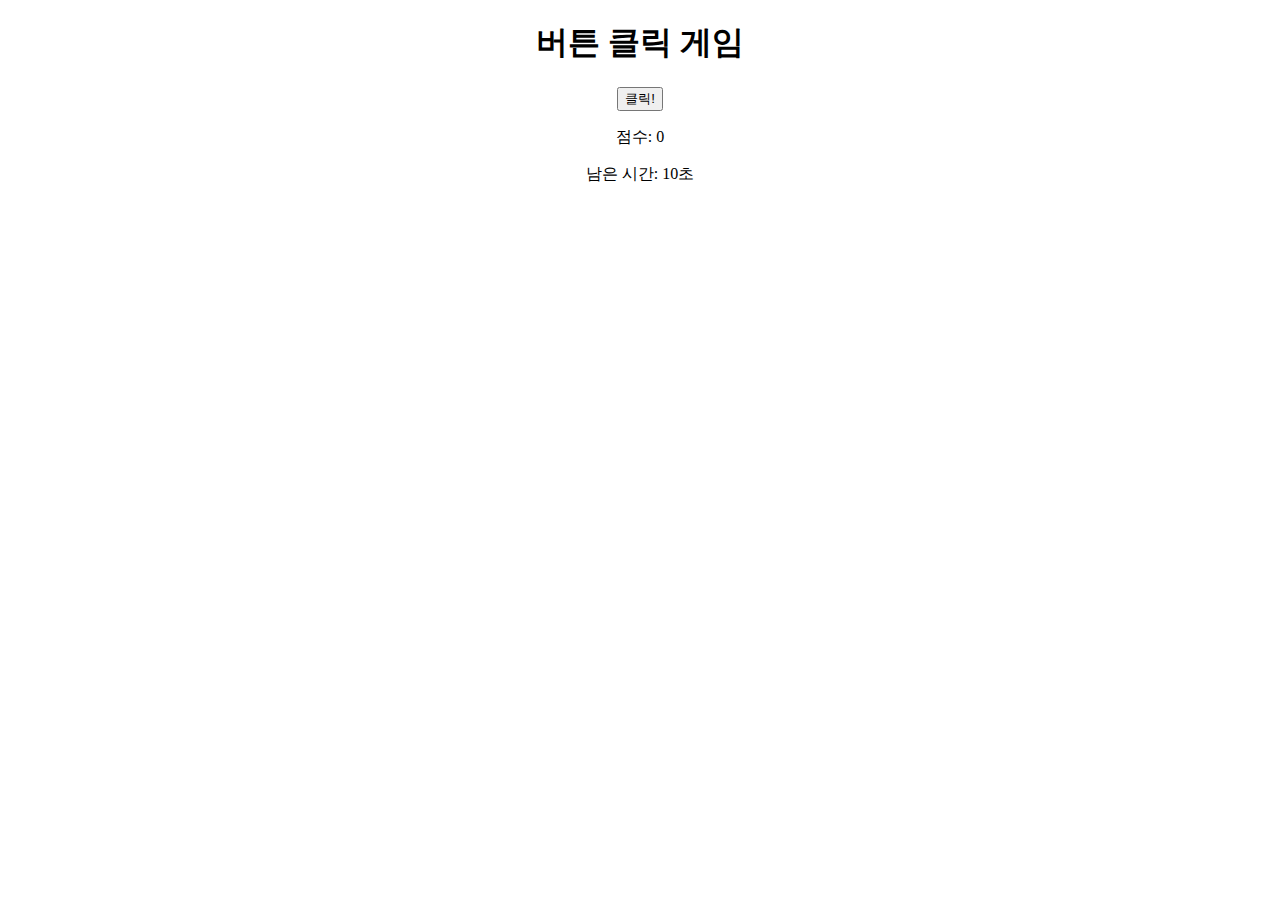
==== button_click/button.html @ 6b75e72b "feat: 버튼 클릭 게임" ====
<!DOCTYPE html>
<html>
<head>
  <title>버튼 클릭 게임</title>
  <link rel="stylesheet" href="button.css">
</head>
<body>
  <div id="game">
    <h1>버튼 클릭 게임</h1>
    <button id="btn">클릭!</button>
    <p id="score">점수: 0</p>
    <p id="timer">남은 시간: 10초</p>
  </div>
  <script src="button.js"></script>
</body>
</html>
---- button_click/button.css ----
#game {
    text-align: center;
  }
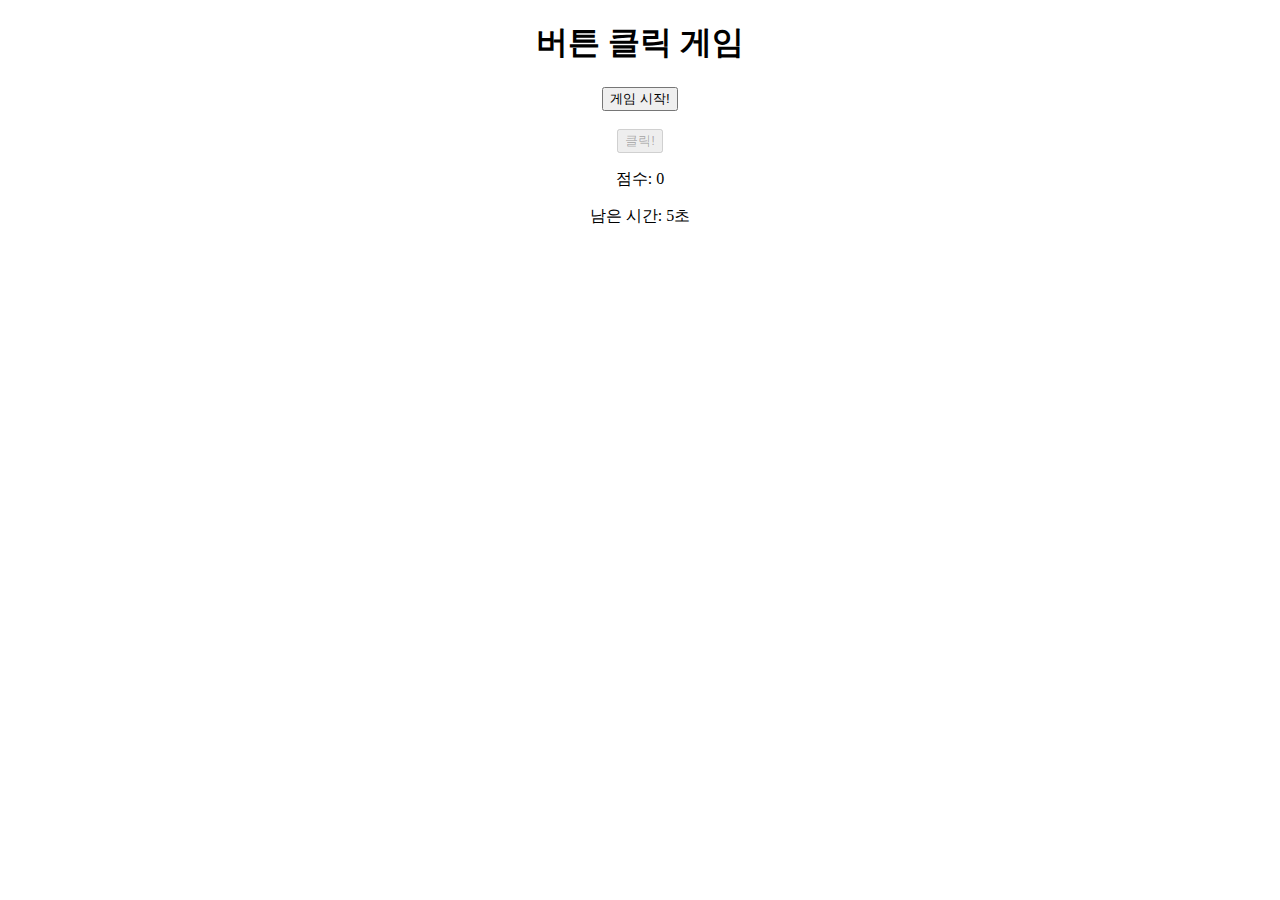
==== commit 91d42e42: "feat: 시작, 재시작 버튼 추가" ====
--- a/button_click/button.html
+++ b/button_click/button.html
@@ -7,9 +7,11 @@
 <body>
   <div id="game">
     <h1>버튼 클릭 게임</h1>
+    <button id="startBtn">게임 시작!</button>
+    <button id="restartBtn" style="display: none;">다시 시작</button><br><br>
     <button id="btn">클릭!</button>
     <p id="score">점수: 0</p>
-    <p id="timer">남은 시간: 10초</p>
+    <p id="timer">남은 시간: 5초</p>
   </div>
   <script src="button.js"></script>
 </body>
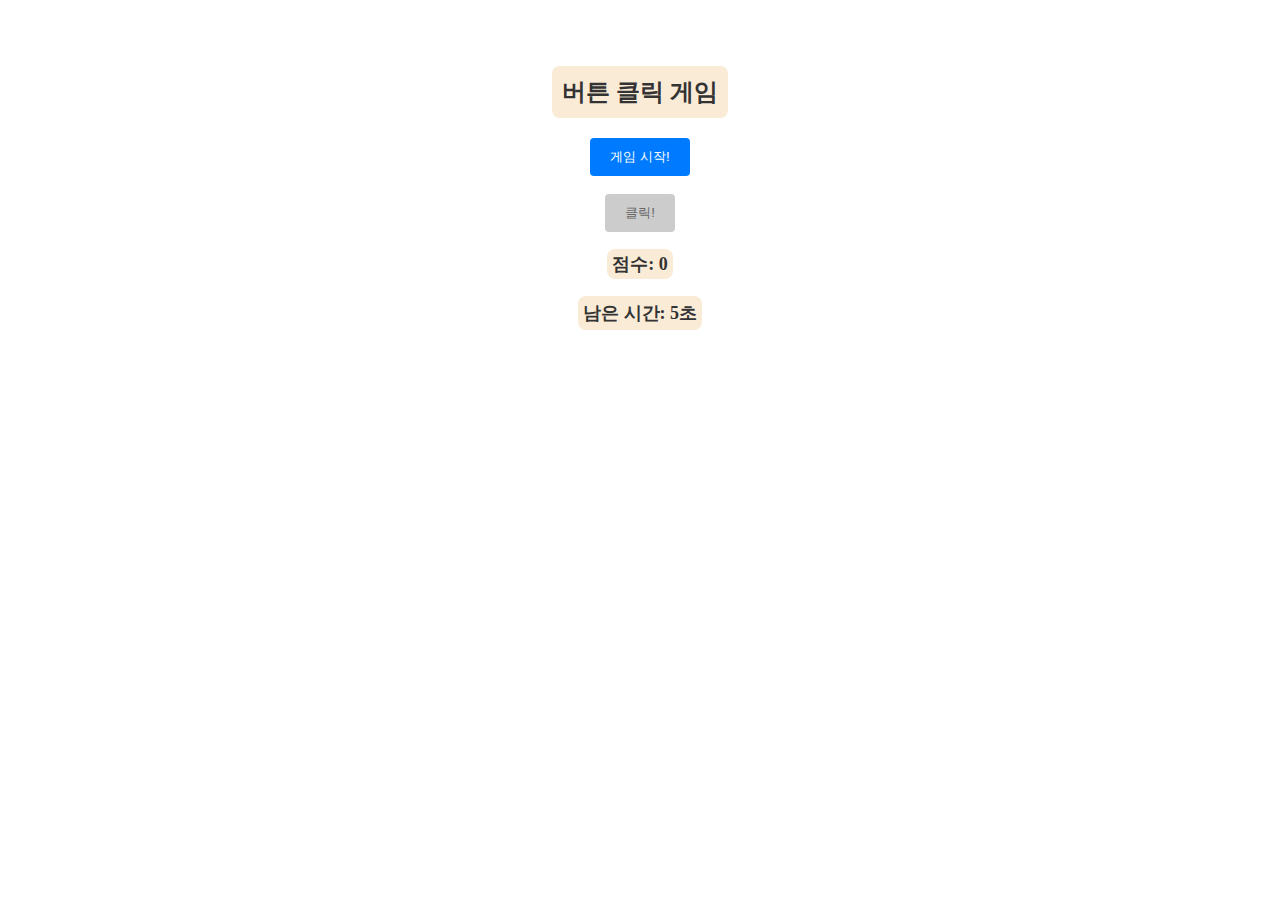
==== commit 775df0e5: "feat: css로 색상, 패딩 등 디자인 넣어보기" ====
--- a/button_click/button.html
+++ b/button_click/button.html
@@ -6,11 +6,11 @@
 </head>
 <body>
   <div id="game">
-    <h1>버튼 클릭 게임</h1>
+    <h1>버튼 클릭 게임</h1><br>
     <button id="startBtn">게임 시작!</button>
     <button id="restartBtn" style="display: none;">다시 시작</button><br><br>
-    <button id="btn">클릭!</button>
-    <p id="score">점수: 0</p>
+    <button id="btn">클릭!</button><br>
+    <p id="score">점수: 0</p><br>
     <p id="timer">남은 시간: 5초</p>
   </div>
   <script src="button.js"></script>
--- a/button_click/button.css
+++ b/button_click/button.css
@@ -1,3 +1,106 @@
+button {
+  padding: 10px 20px;
+  border: none;
+  border-radius: 4px;
+  cursor: pointer;
+}
+
+#btn {
+  background-color: #1ba716;
+  color: #fff;
+  padding: 10px 20px;
+  border: none;
+  border-radius: 4px;
+  cursor: pointer;
+  margin-bottom: 20px;
+}
+
+#btn:disabled {
+  background-color: #ccc;
+  color: #666;
+  cursor: not-allowed;
+}
+
 #game {
-    text-align: center;
-  }+  text-align: center;
+  margin-top: 50px;
+}
+
+#score, #timer {
+  font-size: 18px;
+  margin-top: 20px;
+}
+
+#startBtn {
+  background-color: #007bff;
+  color: #fff;
+  padding: 10px 20px;
+  border: none;
+  border-radius: 4px;
+  cursor: pointer;
+}
+
+#startBtn:disabled {
+  background-color: #ccc;
+  color: #666;
+  cursor: not-allowed;
+}
+
+#restartBtn {
+  background-color: #007bff;
+  color: #fff;
+  padding: 10px 20px;
+  border: none;
+  border-radius: 4px;
+  cursor: pointer;
+  display: none;
+}
+
+#restartBtn:disabled {
+  background-color: #ccc;
+  color: #666;
+  cursor: not-allowed;
+}
+
+h1 {
+  background-color: antiquewhite;
+  font-size: 24px;
+  color: #333;
+  margin-bottom: 20px;
+  display: inline-block;
+  border-radius: 8px;
+  padding: 10px;
+}
+
+#score {
+  font-size: 18px;
+  margin-bottom: 20px;
+  font-weight: bold;
+  color: #333;
+  text-align: center;
+  text-transform: uppercase;
+  background-color: antiquewhite;
+  padding: 5px;
+  display: inline;
+  border-radius: 8px;
+}
+
+#timer {
+  font-size: 18px;
+  margin-bottom: 20px;
+  font-weight: bold;
+  color: #333;
+  text-align: center;
+  text-transform: uppercase;
+  background-color: antiquewhite;
+  padding: 5px;
+  display: inline-block;
+  border-radius: 8px;
+}
+
+body {
+  background-image: url("file:///C:/Users/USER/Desktop/%EA%B0%9C%EC%9D%B8%20%ED%94%84%EB%A1%9C%EC%A0%9D%ED%8A%B8/%EB%B3%B4%EB%85%B8%EB%B3%B4%EB%85%B8.jpg");
+  background-size: cover;
+  background-position: center top;
+  background-repeat: no-repeat;
+}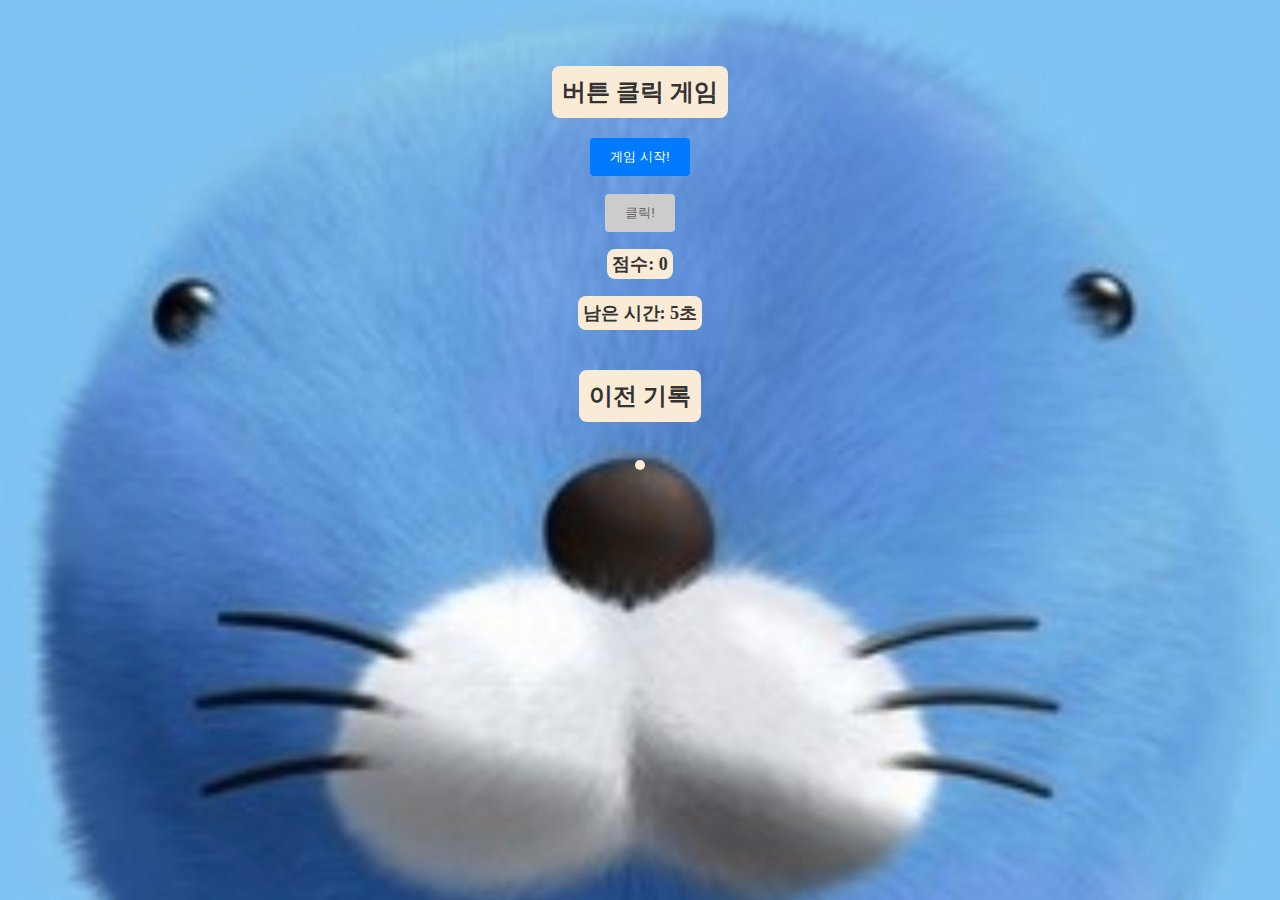
==== commit 37ffde2b: "feat: 이전 기록 (점수 + 시간) 기능" ====
--- a/button_click/button.html
+++ b/button_click/button.html
@@ -11,8 +11,11 @@
     <button id="restartBtn" style="display: none;">다시 시작</button><br><br>
     <button id="btn">클릭!</button><br>
     <p id="score">점수: 0</p><br>
-    <p id="timer">남은 시간: 5초</p>
+    <p id="timer">남은 시간: 5초</p><br>
+    <h2>이전 기록</h2><br>
+    <p id="scoreHistory"></ul>
   </div>
   <script src="button.js"></script>
+  <script src="record.js"></script>
 </body>
 </html>--- a/button_click/button.css
+++ b/button_click/button.css
@@ -99,8 +99,31 @@
 }
 
 body {
-  background-image: url("file:///C:/Users/USER/Desktop/%EA%B0%9C%EC%9D%B8%20%ED%94%84%EB%A1%9C%EC%A0%9D%ED%8A%B8/%EB%B3%B4%EB%85%B8%EB%B3%B4%EB%85%B8.jpg");
+  background-image: url("보노보노.jpg");
   background-size: cover;
   background-position: center top;
   background-repeat: no-repeat;
+}
+
+h2 {
+  background-color: antiquewhite;
+  font-size: 24px;
+  color: #333;
+  margin-bottom: 20px;
+  display: inline-block;
+  border-radius: 8px;
+  padding: 10px;
+}
+
+#scoreHistory {
+  font-size: 18px;
+  margin-bottom: 20px;
+  font-weight: bold;
+  color: #333;
+  text-align: center;
+  text-transform: uppercase;
+  background-color: antiquewhite;
+  padding: 5px;
+  display: inline-block;
+  border-radius: 8px;
 }